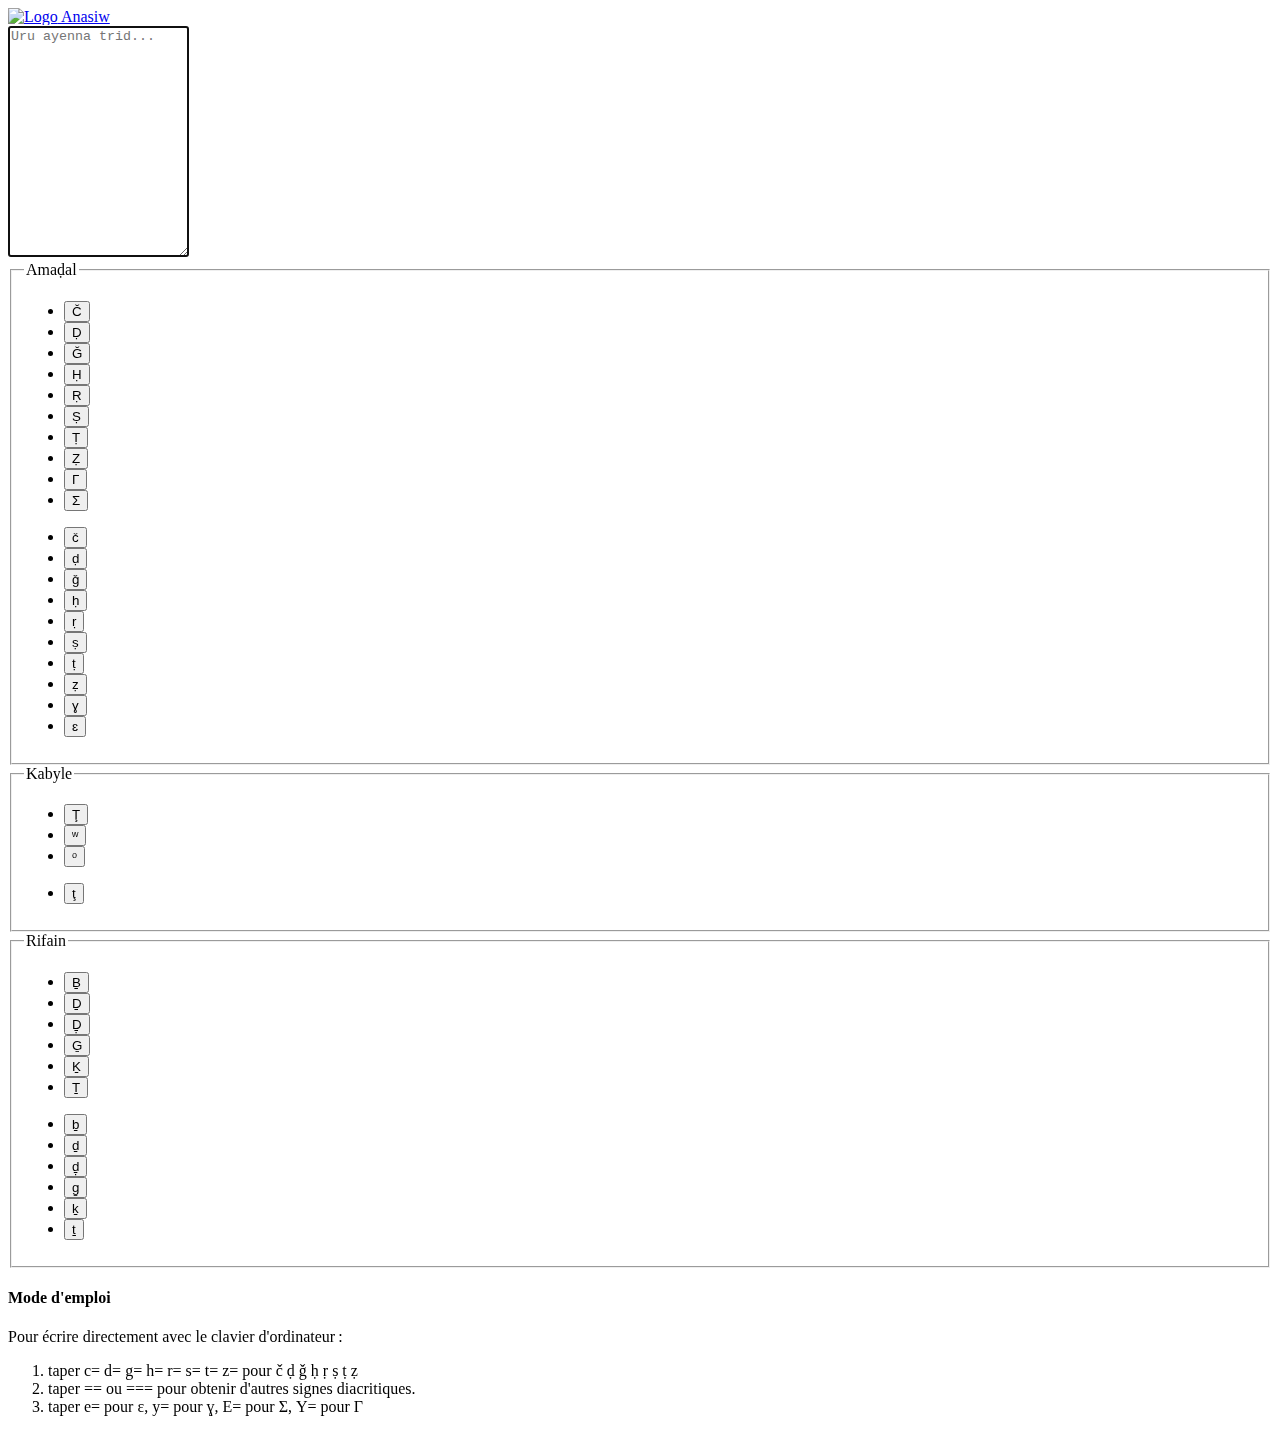
==== anasiw/tamazight-latin.html @ 3db43815 "add anasiw tamazight latin" ====
<!DOCTYPE html>
<html lang="en">

<head>
        <meta charset="UTF-8">
        <meta name="viewport" content="width=device-width, initial-scale=1.0">
        <title>Tamazight - Latin</title>
        <link rel="icon" type="image/x-icon" href="../images/favicon.ico">
        <link href="../styles/bootstrap.min.css" rel="stylesheet">
        <link href="../styles/anasiw.css" rel="stylesheet">
</head>

<body>
        <div class="container">
                <header>
                        <nav class="navbar navbar-light bg-light">
                                <a class="navbar-brand" href="#">
                                        <img src="../images/logo.png" alt="Logo" width="50" height="50" />
                                        Anasiw
                                </a>
                        </nav>
                </header>

                <main>
                        <textarea id="tirra" rows="15" onkeyup="directMode()" placeholder="Uru ayenna trid..."
                                autofocus></textarea>
                        <div class="container text-center">
                                <div class="row align-items-start">
                                        <div class="col-3 d-none d-lg-block">
                                        </div>
                                        <div class="col-6">
                                                <div class="keyboard">
                                                        <fieldset class="amadal">
                                                                <legend>Amaḍal</legend>
                                                                <ul class="amadal">
                                                                        <li><button type="button"
                                                                                        onclick="appendChar('Č');focusTextarea();">Č</button>
                                                                        </li>
                                                                        <li><button type="button"
                                                                                        onclick="appendChar('Ḍ');focusTextarea();">Ḍ</button>
                                                                        </li>
                                                                        <li><button type="button"
                                                                                        onclick="appendChar('Ǧ');focusTextarea();">Ǧ</button>
                                                                        </li>
                                                                        <li><button type="button"
                                                                                        onclick="appendChar('Ḥ');focusTextarea();">Ḥ</button>
                                                                        </li>
                                                                        <li><button type="button"
                                                                                        onclick="appendChar('Ṛ');focusTextarea();">Ṛ</button>
                                                                        </li>
                                                                        <li><button type="button"
                                                                                        onclick="appendChar('Ṣ');focusTextarea();">Ṣ</button>
                                                                        </li>
                                                                        <li><button type="button"
                                                                                        onclick="appendChar('Ṭ');focusTextarea();">Ṭ</button>
                                                                        </li>
                                                                        <li><button type="button"
                                                                                        onclick="appendChar('Ẓ');focusTextarea();">Ẓ</button>
                                                                        </li>
                                                                        <li><button type="button"
                                                                                        onclick="appendChar('Γ');focusTextarea();">Γ</button>
                                                                        </li>
                                                                        <li><button type="button"
                                                                                        onclick="appendChar('Σ');focusTextarea();">Σ</button>
                                                                        </li>
                                                                </ul>
                                                                <ul class="amadal">
                                                                        <li><button type="button"
                                                                                        onclick="appendChar('č');focusTextarea();">č</button>
                                                                        </li>
                                                                        <li><button type="button"
                                                                                        onclick="appendChar('ḍ');focusTextarea();">ḍ</button>
                                                                        </li>
                                                                        <li><button type="button"
                                                                                        onclick="appendChar('ǧ');focusTextarea();">ǧ</button>
                                                                        </li>
                                                                        <li><button type="button"
                                                                                        onclick="appendChar('ḥ');focusTextarea();">ḥ</button>
                                                                        </li>
                                                                        <li><button type="button"
                                                                                        onclick="appendChar('ṛ');focusTextarea();">ṛ</button>
                                                                        </li>
                                                                        <li><button type="button"
                                                                                        onclick="appendChar('ṣ');focusTextarea();">ṣ</button>
                                                                        </li>
                                                                        <li><button type="button"
                                                                                        onclick="appendChar('ṭ');focusTextarea();">ṭ</button>
                                                                        </li>
                                                                        <li><button type="button"
                                                                                        onclick="appendChar('ẓ');focusTextarea();">ẓ</button>
                                                                        </li>
                                                                        <li><button type="button"
                                                                                        onclick="appendChar('ɣ');focusTextarea();">ɣ</button>
                                                                        </li>
                                                                        <li><button type="button"
                                                                                        onclick="appendChar('ɛ');focusTextarea();">ɛ</button>
                                                                        </li>
                                                                </ul>
                                                        </fieldset>
                                                        <fieldset class="kabyle">
                                                                <legend>Kabyle</legend>
                                                                <ul class="kabyle">
                                                                        <li>
                                                                                <button type="button"
                                                                                        onclick="appendChar('Ţ');focusTextarea();">Ţ</button>
                                                                        </li>
                                                                        <li>
                                                                                <button type="button"
                                                                                        onclick="appendChar('ʷ');focusTextarea();">ʷ</button>
                                                                        </li>
                                                                        <li>
                                                                                <button type="button"
                                                                                        onclick="appendChar('ᵒ');focusTextarea();">ᵒ</button>
                                                                        </li>
                                                                </ul>
                                                                <ul class="kabyle">
                                                                        <li>
                                                                                <button type="button"
                                                                                        onclick="appendChar('ţ');focusTextarea();">ţ</button>
                                                                        </li>
                                                                </ul>
                                                        </fieldset>
                                                        <fieldset class="rifain">
                                                                <legend>Rifain</legend>
                                                                <ul class="rifain">
                                                                        <li><button type="button"
                                                                                        onclick="appendChar('Ḇ');focusTextarea();">Ḇ</button>
                                                                        </li>
                                                                        <li><button type="button"
                                                                                        onclick="appendChar('Ḏ');focusTextarea();">Ḏ</button>
                                                                        </li>
                                                                        <li><button type="button"
                                                                                        onclick="appendChar('Ḏ̣');focusTextarea();">Ḏ̣</button>
                                                                        </li>
                                                                        <li><button type="button"
                                                                                        onclick="appendChar('G̱');focusTextarea();">G̱</button>
                                                                        </li>
                                                                        <li><button type="button"
                                                                                        onclick="appendChar('Ḵ');focusTextarea();">Ḵ</button>
                                                                        </li>
                                                                        <li><button type="button"
                                                                                        onclick="appendChar('Ṯ');focusTextarea();">Ṯ</button>
                                                                        </li>
                                                                </ul>
                                                                <ul class="rifain">
                                                                        <li><button type="button"
                                                                                        onclick="appendChar('ḇ');focusTextarea();">ḇ</button>
                                                                        </li>
                                                                        <li><button type="button"
                                                                                        onclick="appendChar('ḏ');focusTextarea();">ḏ</button>
                                                                        </li>
                                                                        <li><button type="button"
                                                                                        onclick="appendChar('ḏ̣');focusTextarea();">ḏ̣</button>
                                                                        </li>
                                                                        <li><button type="button"
                                                                                        onclick="appendChar('g̱');focusTextarea();">g̱</button>
                                                                        </li>
                                                                        <li><button type="button"
                                                                                        onclick="appendChar('ḵ');focusTextarea();">ḵ</button>
                                                                        </li>
                                                                        <li><button type="button"
                                                                                        onclick="appendChar('ṯ');focusTextarea();">ṯ</button>
                                                                        </li>
                                                                </ul>
                                                        </fieldset>
                                                </div>
                                        </div>
                                        <div class="col-3 d-none d-lg-block">
                                        </div>
                                </div>
                                <div class="row">
                                        <div class="col-3"></div>
                                        <div class="col-6">
                                                <h4>Mode d'emploi</h4>
                                                <p>Pour écrire directement avec le clavier d'ordinateur :
                                                <ol>
                                                        <li>taper c= d= g= h= r= s= t= z= pour č ḍ ǧ ḥ ṛ ṣ ṭ ẓ</li>
                                                        <li>taper == ou === pour obtenir d'autres signes diacritiques.
                                                        </li>
                                                        <li>taper e= pour ɛ, y= pour ɣ, E= pour Σ, Y= pour Γ</li>
                                                </ol>



                                                </p>
                                        </div>
                                        <div class="col-3"></div>
                                </div>
                        </div>

                </main>
                <footer>

                </footer>
        </div>
        <script src="../scripts/bootstrap.bundle.min.js"></script>
        <script src="../scripts/anasiw.js"></script>
</body>

</html>
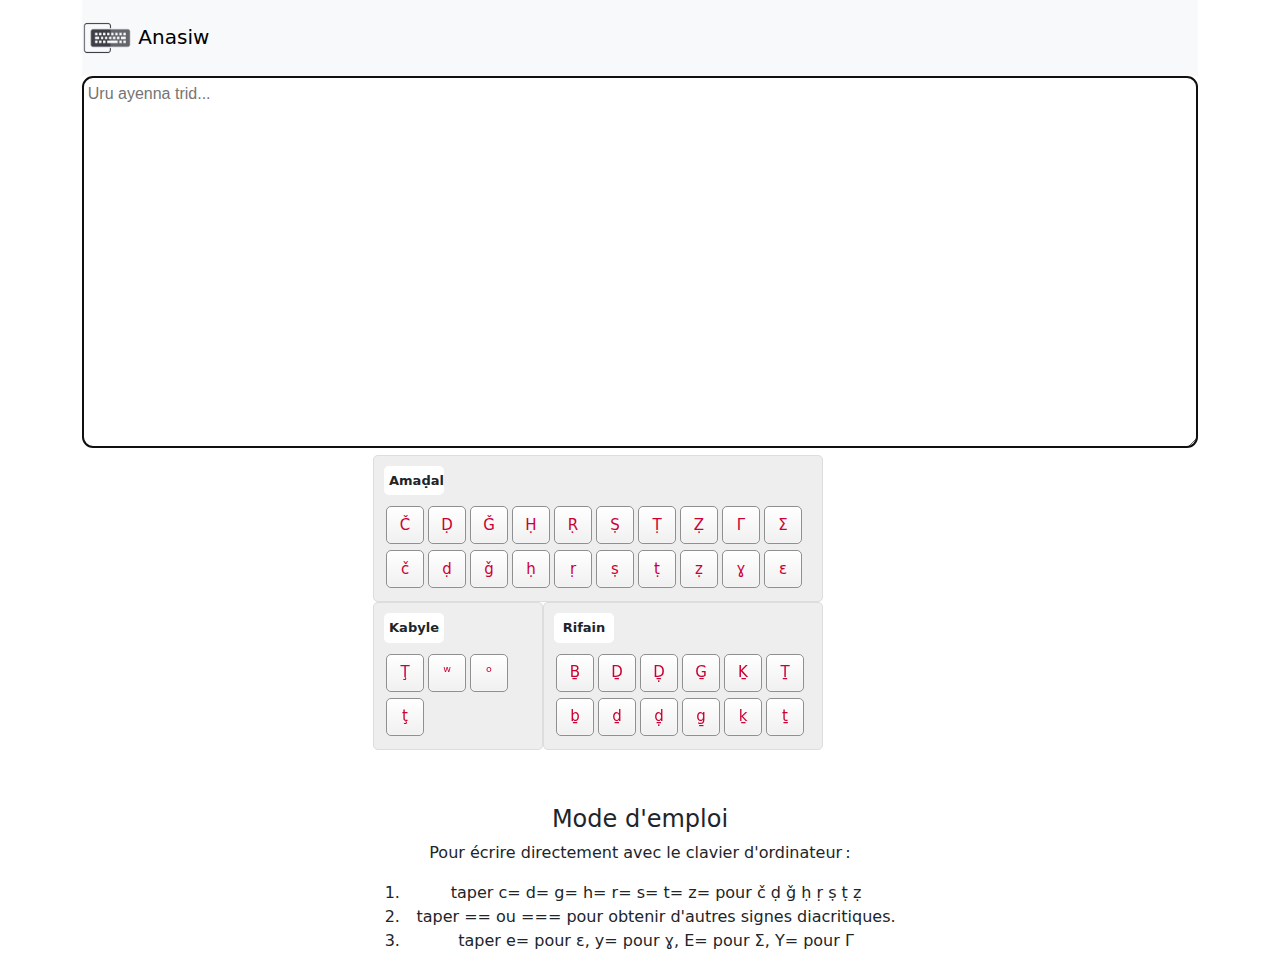
==== commit 70f3f125: "just for testing" ====
--- a/anasiw/tamazight-latin.html
+++ b/anasiw/tamazight-latin.html
@@ -6,8 +6,8 @@
         <meta name="viewport" content="width=device-width, initial-scale=1.0">
         <title>Tamazight - Latin</title>
         <link rel="icon" type="image/x-icon" href="../images/favicon.ico">
-        <link href="../styles/bootstrap.min.css" rel="stylesheet">
-        <link href="../styles/anasiw.css" rel="stylesheet">
+        <link href="styles/bootstrap.min.css" rel="stylesheet">
+        <link href="styles/anasiw.css" rel="stylesheet">
 </head>
 
 <body>
@@ -15,7 +15,7 @@
                 <header>
                         <nav class="navbar navbar-light bg-light">
                                 <a class="navbar-brand" href="#">
-                                        <img src="../images/logo.png" alt="Logo" width="50" height="50" />
+                                        <img src="images/logo.png" alt="Logo" width="50" height="50" />
                                         Anasiw
                                 </a>
                         </nav>
@@ -193,8 +193,8 @@
 
                 </footer>
         </div>
-        <script src="../scripts/bootstrap.bundle.min.js"></script>
-        <script src="../scripts/anasiw.js"></script>
+        <script src="scripts/bootstrap.bundle.min.js"></script>
+        <script src="scripts/anasiw.js"></script>
 </body>
 
 </html>